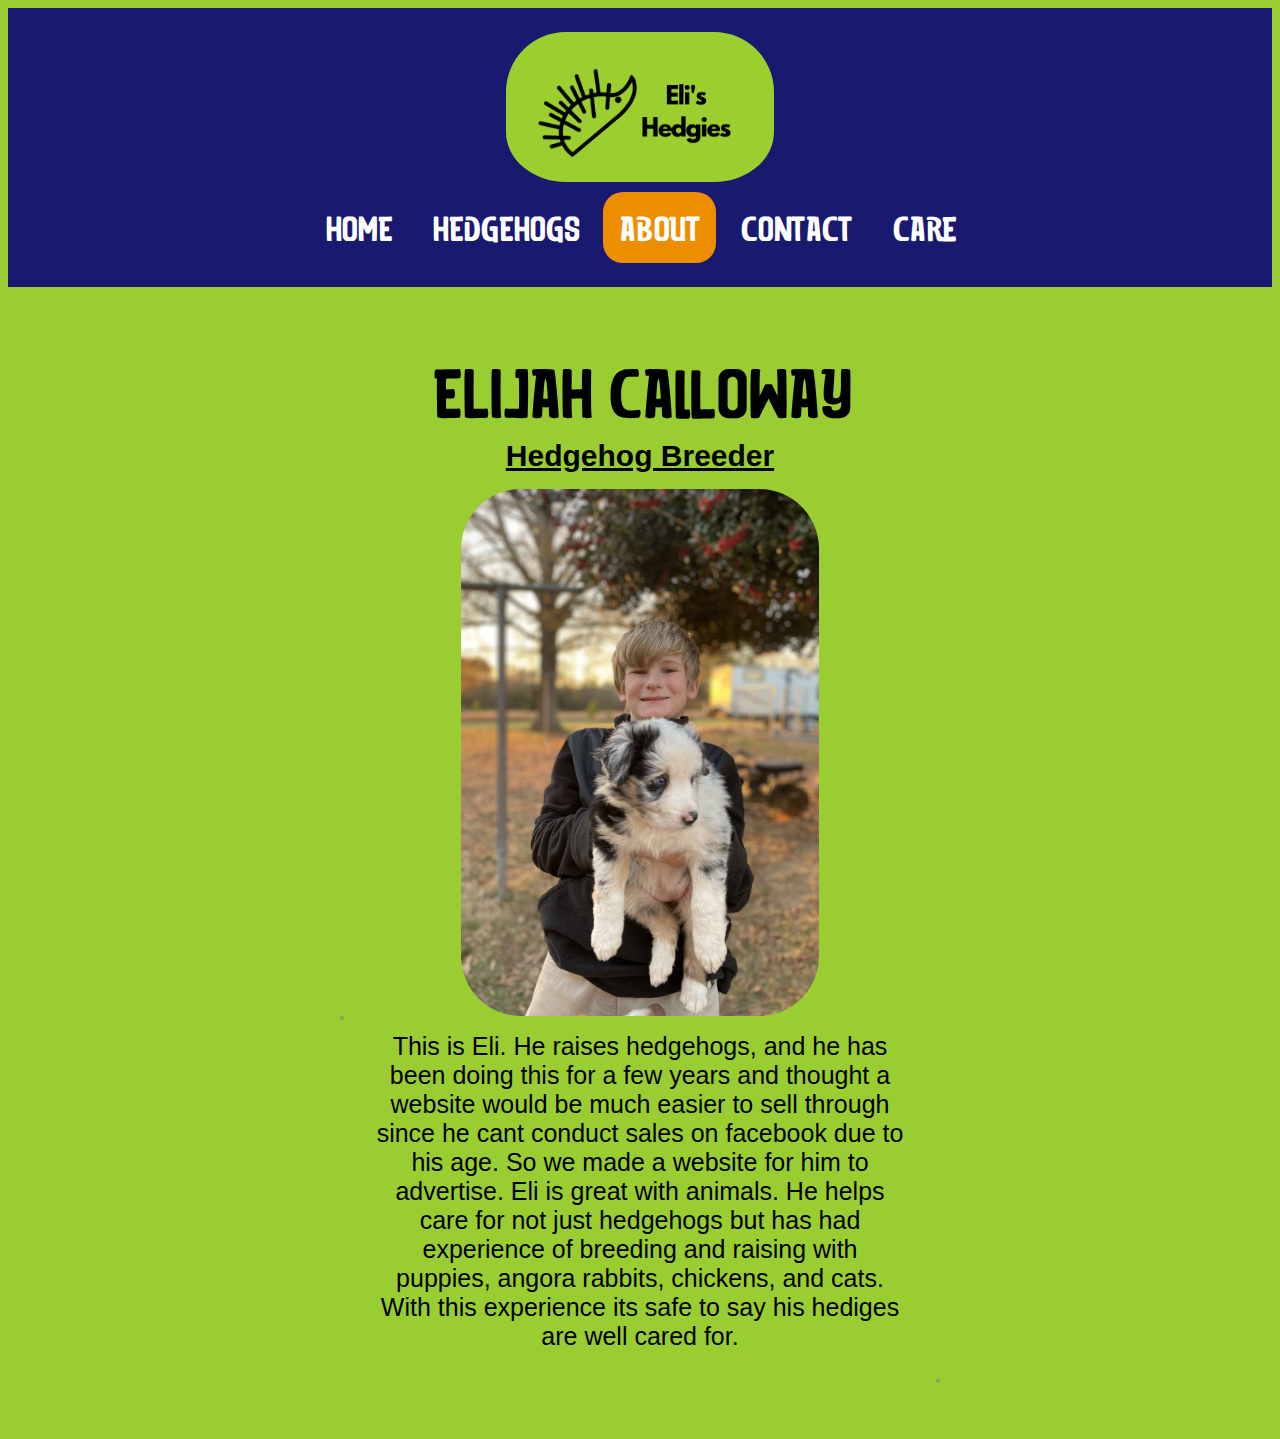
==== About.html @ 3a94e2cd "Add files via upload" ====
<html>
  <head>
    <title>Eli's Hedgies</title>
    <link rel="icon" type="image/x-icon" href="images/Logo.png">
  </head>
  <link rel="stylesheet" href="Main.css">
  <link rel="stylesheet" href="About.css">

  <section class="header">
  <!-- Logo -->
    <body>
      <img src="images/Logo.png" class="logo"/>
    </body>
  <!-- Logo -->


  <!-- NavBar Start -->
    <ul class="nav">
      <li><a href="index.html">Home</a></li>
      <li><a href="Hedgehogs.html">Hedgehogs</a></li>
      <li><a class="selected" href="About.html">About</a></li>
      <li><a href="Contact.html">Contact</a></li>
      <li><a href="Care.html">Care</a></li>
    </ul>
  <!-- NavBar End -->
  </section>



  <!-- HIM -->
  <div>
    <div class="about-container">
      <div class="about-testimonial">
        <span class="about-text">
          <span></span>
          <span></span>
          <span>Elijah Calloway</span>
          <span></span>
        </span>
        <span class="about-text5">Hedgehog Breeder</span>
        <img
          alt="image"
          src="images/Brepic.JPG"
          class="ELI"
        />
        <div class="about-testimonial1">
          <div class="about-container1"></div>
          <span class="about-text6">
            <span>
              This is Eli. He raises hedgehogs, and 
              he has been doing this for a few years and thought a 
              website would be much easier to sell through since 
              he cant conduct sales on facebook due to his age.
              So we made a website for him to advertise.
              Eli is great with animals. He helps care for not just hedgehogs but has had experience
              of breeding and raising with puppies, angora rabbits, chickens, and cats.
              With this experience its safe to say his hediges are 
              well cared for.
            </span>
            <br />
            <span></span>
          </span>
          <div class="about-container2"></div>
        </div>
      </div>
    </div>
  </div>
  <!-- HIM -->




  <!-- Script Link -->
    <body>
      <script src="Main.js"></script>
    </body>
  <!-- Script Link -->

</html>
---- Main.css ----
html{
  background-color: #9acd32;
}


/* Fonts */
@font-face {
  font-family: "Carm";
  src: url(fonts/CaramelMocacino-MVR6Y.otf);
}

/* Fonts */





/* Text Classes */

#Title{
    text-align: center;
    font-size: 40px;
    color: midnightblue;
  }

.header {
  width: 100%;
  padding-top: 24px;
  padding-bottom: 24px;
  text-align: center;
  background: #191970;
  color: white;
}


/* Text Classes */




/* NAV BAR */
.selected {
  background-color: #ed8e01;
  border: #191970;
  border-radius: 20px;
}

.nav{
  list-style:none;
  margin:0px;
  padding:0px;
  text-align:center;
  font-family: "carm";
  font-size: 35px;
  background-color: #191970;
}

a{
  text-decoration: none;
}

.nav li{
  display:inline;
}
.nav a{
  display: inline-block;
  padding: 15px 16px;
  color: white;
  text-align: center;
}

.nav a:hover {
  background-color: rgb(0, 0, 71);
  border-radius: 20px;
}
/* NAV BAR */



/* Images */
.logo {
  object-position: center;
  border: midnightblue;
  width: auto;
  height: 150px;
  border-radius: 60px;
  padding-bottom: 10px;
} 
/* Images */

.BLUE{
  background-color: #191970;
}
.GREEN{
  background-color: #9acd32;
}
.OR{
  background-color: #ed8e01;
}
/* Home MEET */

/* Home MEET */
---- About.css ----
.about-container {
  width: 100%;
  display: flex;
  overflow: auto;
  min-height: 100vh;
  align-items: center;
  flex-direction: column;
  justify-content: flex-start;
}
.about-testimonial {
  width: 100%;
  display: flex;
  padding-top: 48px;
  padding-bottom: 48px;
  max-width: 600px;
  align-items: center;
  flex-direction: column;
  justify-content: space-between;
}
.about-text {
  font-size: 70px;
  max-width: 600px;
  margin-top: 16px;
  text-align: center;
  font-family: "carm";
  margin-bottom: 8px;
}
.about-text5 {
  text-align: center;
  font-size: 30px;
  font-weight: 500;
  font-family: Arial, sans-serif;
  font-weight: bolder;
  text-decoration: underline;
  margin-bottom: 16px;
}
.ELI {
  width: 358px;
  height: 527px;
  border-width: 32px;
  border-color: #191970;
  border-radius: 60px;
  object-fit: cover;
  transition: .3s;
}
.ELI:hover{
  transform: scale(1.02);
}
.about-testimonial1 {
  display: flex;
  align-items: center;
  flex-direction: row;
  justify-content: flex-start;
}
.about-container1 {
  border: 2px dashed rgba(120, 120, 120, 0.4);
  display: flex;
  align-self: flex-start;
  align-items: center;
  flex-direction: row;
  justify-content: flex-start;
}
.about-text6 {
  font-size: 25px;
  max-width: 600px;
  margin-top: 16px;
  text-align: center;
  font-family: Arial, sans-serif;
  font-weight: 200;
  padding-left: 32px;
  margin-bottom: 32px;
  padding-right: 32px;
}
.about-container2 {
  border: 2px dashed #78787866;
  display: flex;
  align-self: flex-end;
  align-items: center;
  flex-direction: row;
  justify-content: flex-start;
}
@media(max-width: 991px) {
  .about-testimonial {
    height: auto;
  }
  .about-text {
    margin-top: 24px;
    margin-bottom: 16px;
    font-size: 60px;
  }
  .about-text5 {
    font-style: normal;
    font-weight: bolder;
    font-size: 25px;
  }
  .ELI {
    height: 421px;
    border-radius: 30px;
    margin-bottom: 0px;
  }
  .about-text6 {
    margin-top: 24px;
    margin-bottom: 24px;
    font-size: 20px;
  }
}
@media(max-width: 479px) {
  .about-testimonial {
    padding-top: 32px;
    padding-left: 16px;
    padding-right: 16px;
    padding-bottom: 32px;
  }
  .ELI {
    width: 279px;
  }
  .about-text6 {
    width: auto;
  }
  
}
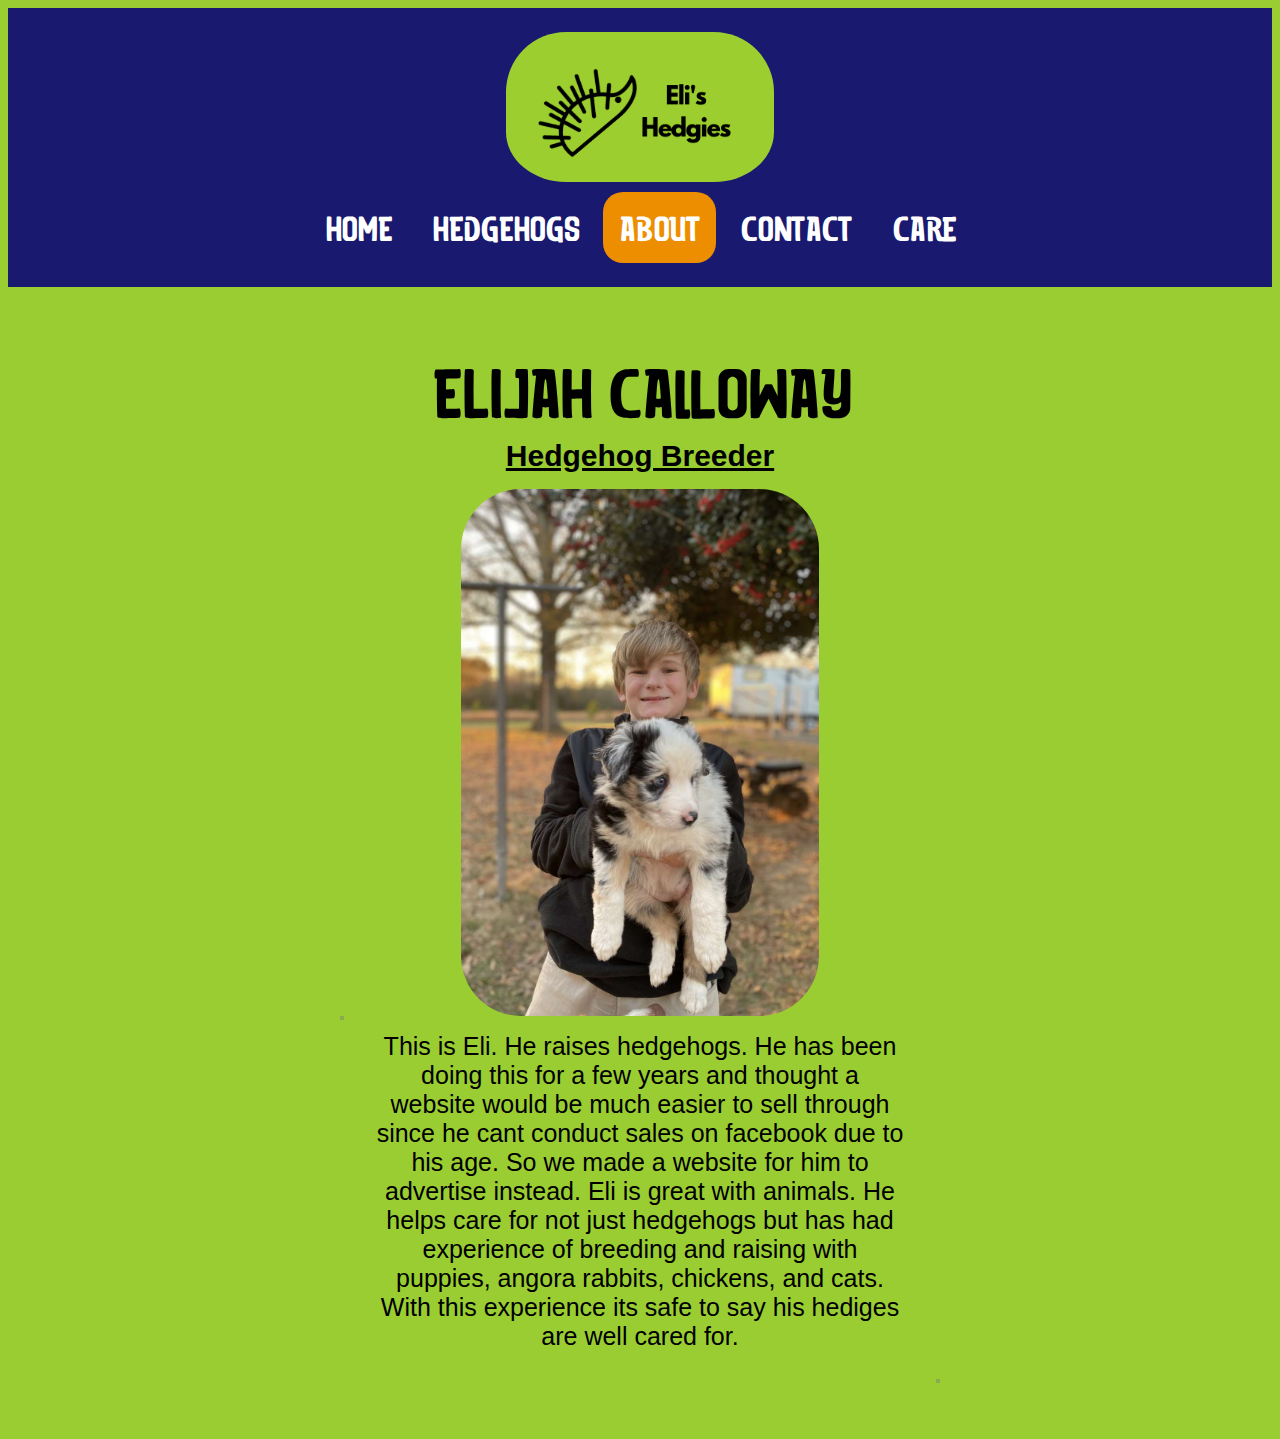
==== commit d91c0496: "Update About.html" ====
--- a/About.html
+++ b/About.html
@@ -47,11 +47,11 @@
           <div class="about-container1"></div>
           <span class="about-text6">
             <span>
-              This is Eli. He raises hedgehogs, and 
-              he has been doing this for a few years and thought a 
+              This is Eli. He raises hedgehogs.
+              He has been doing this for a few years and thought a 
               website would be much easier to sell through since 
               he cant conduct sales on facebook due to his age.
-              So we made a website for him to advertise.
+              So we made a website for him to advertise instead.
               Eli is great with animals. He helps care for not just hedgehogs but has had experience
               of breeding and raising with puppies, angora rabbits, chickens, and cats.
               With this experience its safe to say his hediges are 
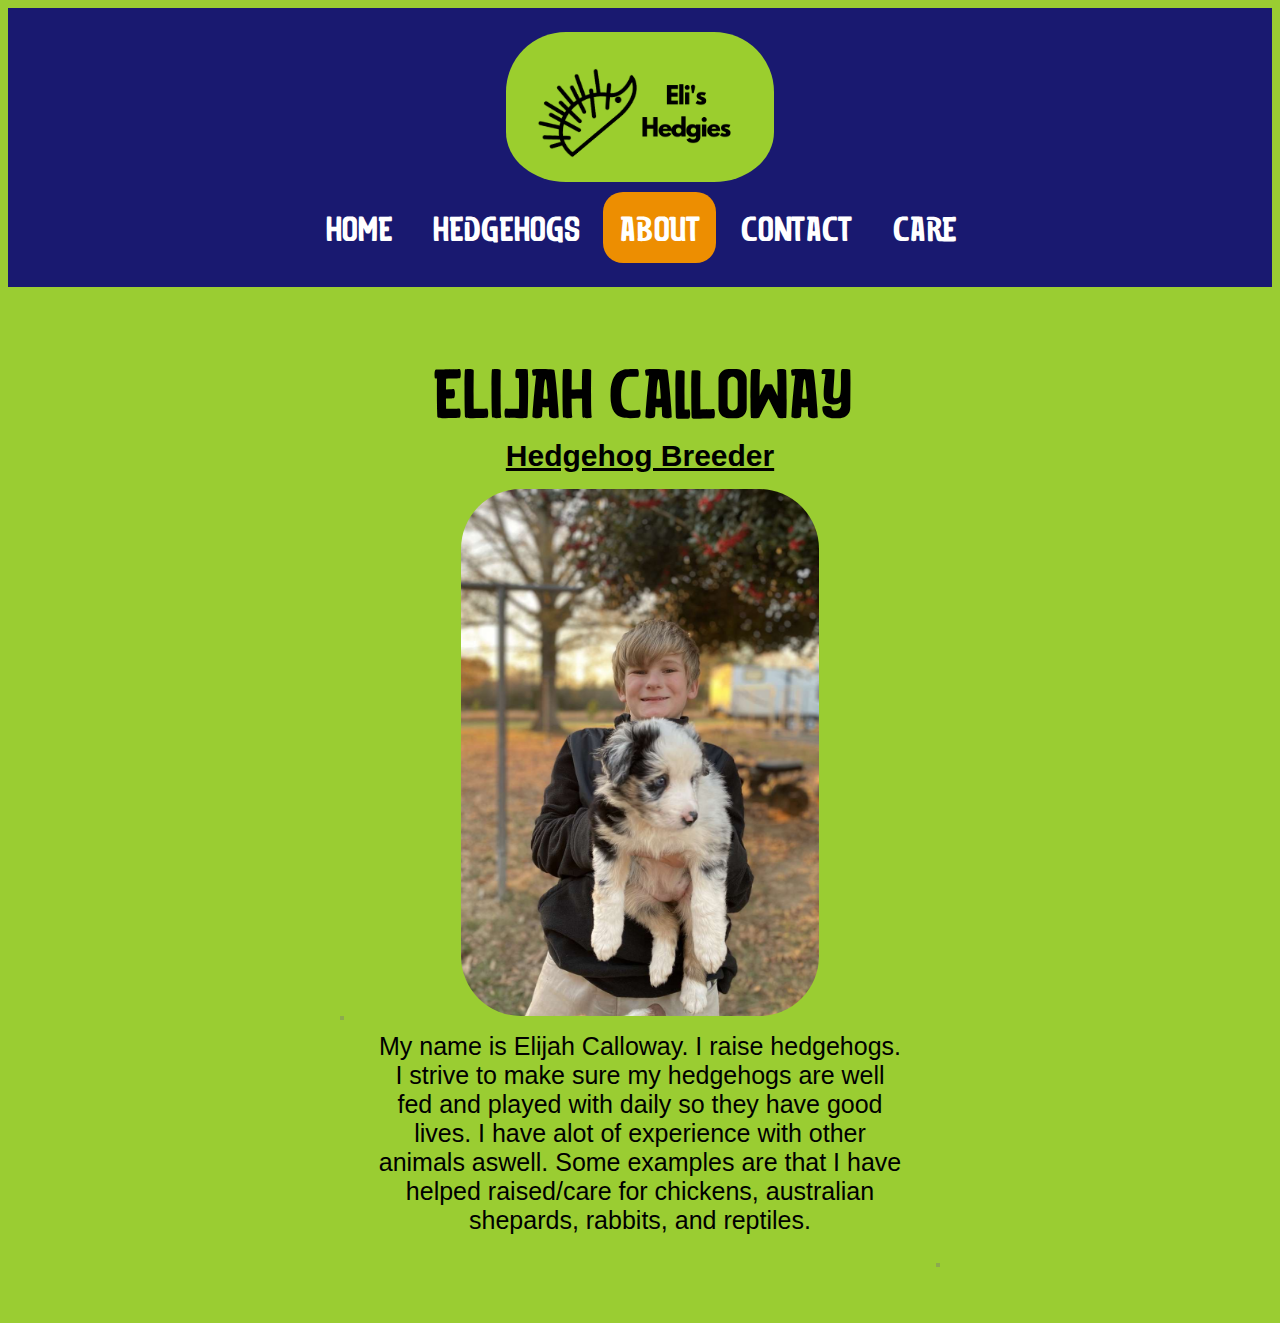
==== commit b74e70c1: "Add files via upload" ====
--- a/About.html
+++ b/About.html
@@ -47,15 +47,11 @@
           <div class="about-container1"></div>
           <span class="about-text6">
             <span>
-              This is Eli. He raises hedgehogs.
-              He has been doing this for a few years and thought a 
-              website would be much easier to sell through since 
-              he cant conduct sales on facebook due to his age.
-              So we made a website for him to advertise instead.
-              Eli is great with animals. He helps care for not just hedgehogs but has had experience
-              of breeding and raising with puppies, angora rabbits, chickens, and cats.
-              With this experience its safe to say his hediges are 
-              well cared for.
+              My name is Elijah Calloway. I raise hedgehogs.
+              I strive to make sure my hedgehogs are well fed and 
+              played with daily so they have good lives. I have alot of
+              experience with other animals aswell. Some examples are that I have helped raised/care for 
+              chickens, australian shepards, rabbits, and reptiles. 
             </span>
             <br />
             <span></span>
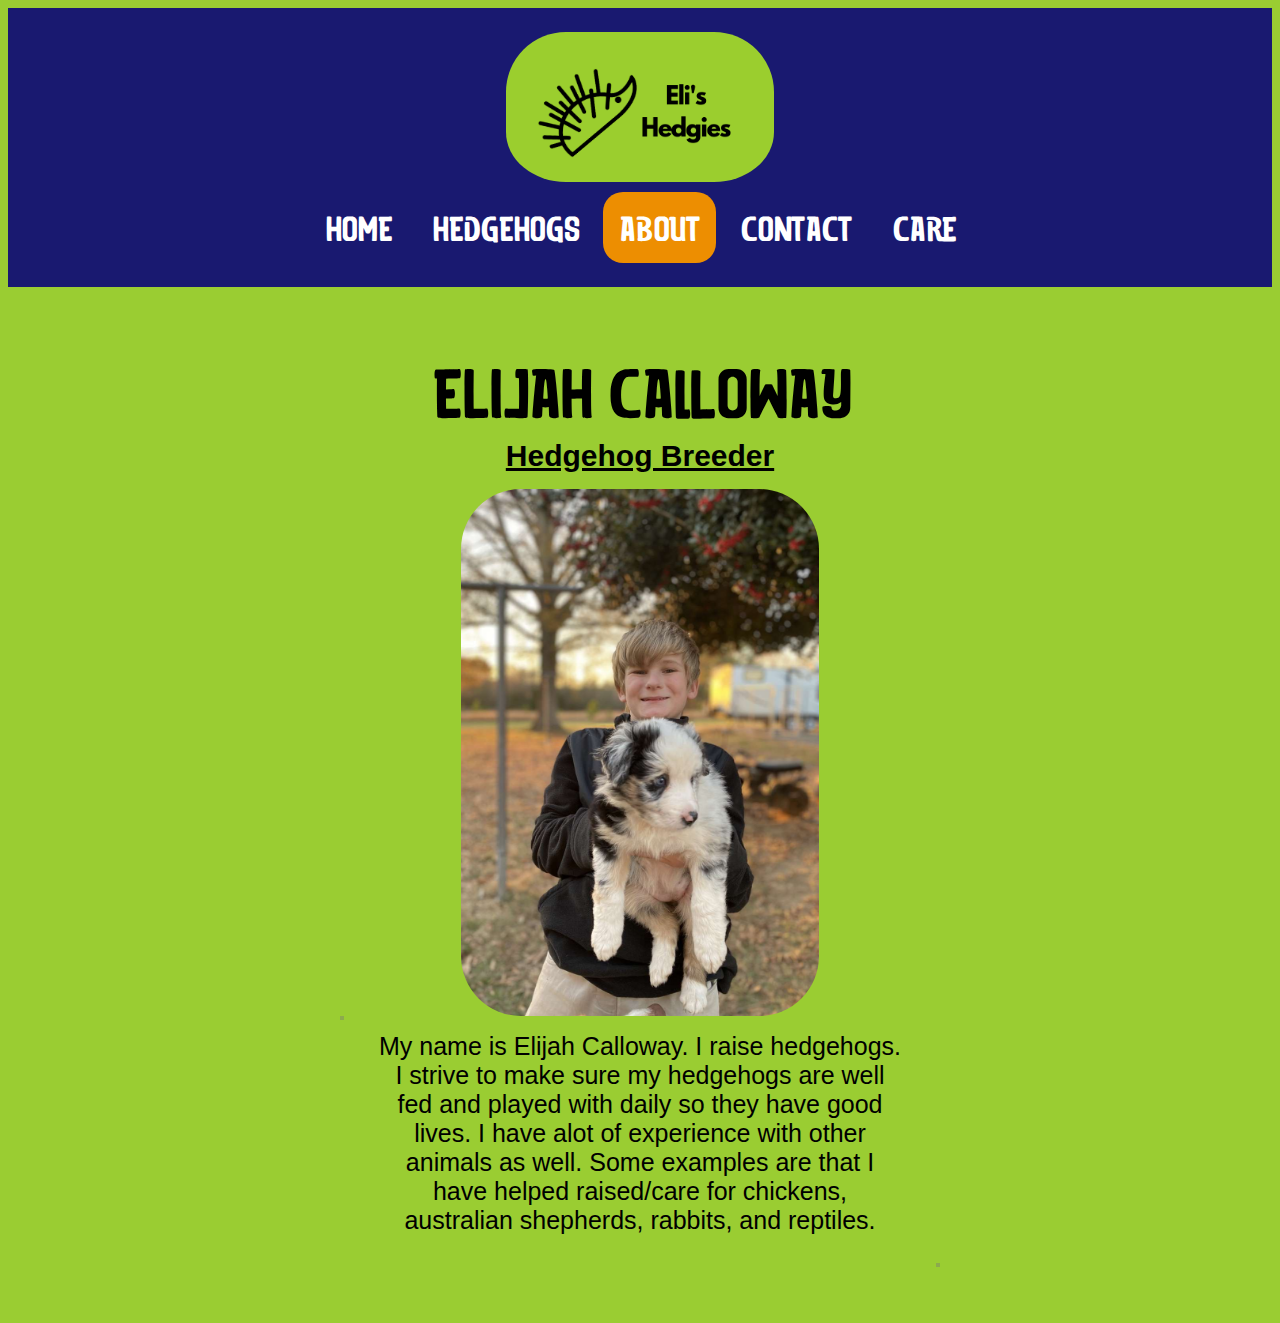
==== commit 2f208a4e: "Update About.html" ====
--- a/About.html
+++ b/About.html
@@ -48,10 +48,11 @@
           <span class="about-text6">
             <span>
               My name is Elijah Calloway. I raise hedgehogs.
-              I strive to make sure my hedgehogs are well fed and 
-              played with daily so they have good lives. I have alot of
-              experience with other animals aswell. Some examples are that I have helped raised/care for 
-              chickens, australian shepards, rabbits, and reptiles. 
+              I strive to make sure my hedgehogs are well fed
+              and played with daily so they have good lives.
+              I have alot of experience with other animals as
+              well. Some examples are that I have helped raised/care
+              for chickens, australian shepherds, rabbits, and reptiles.
             </span>
             <br />
             <span></span>
